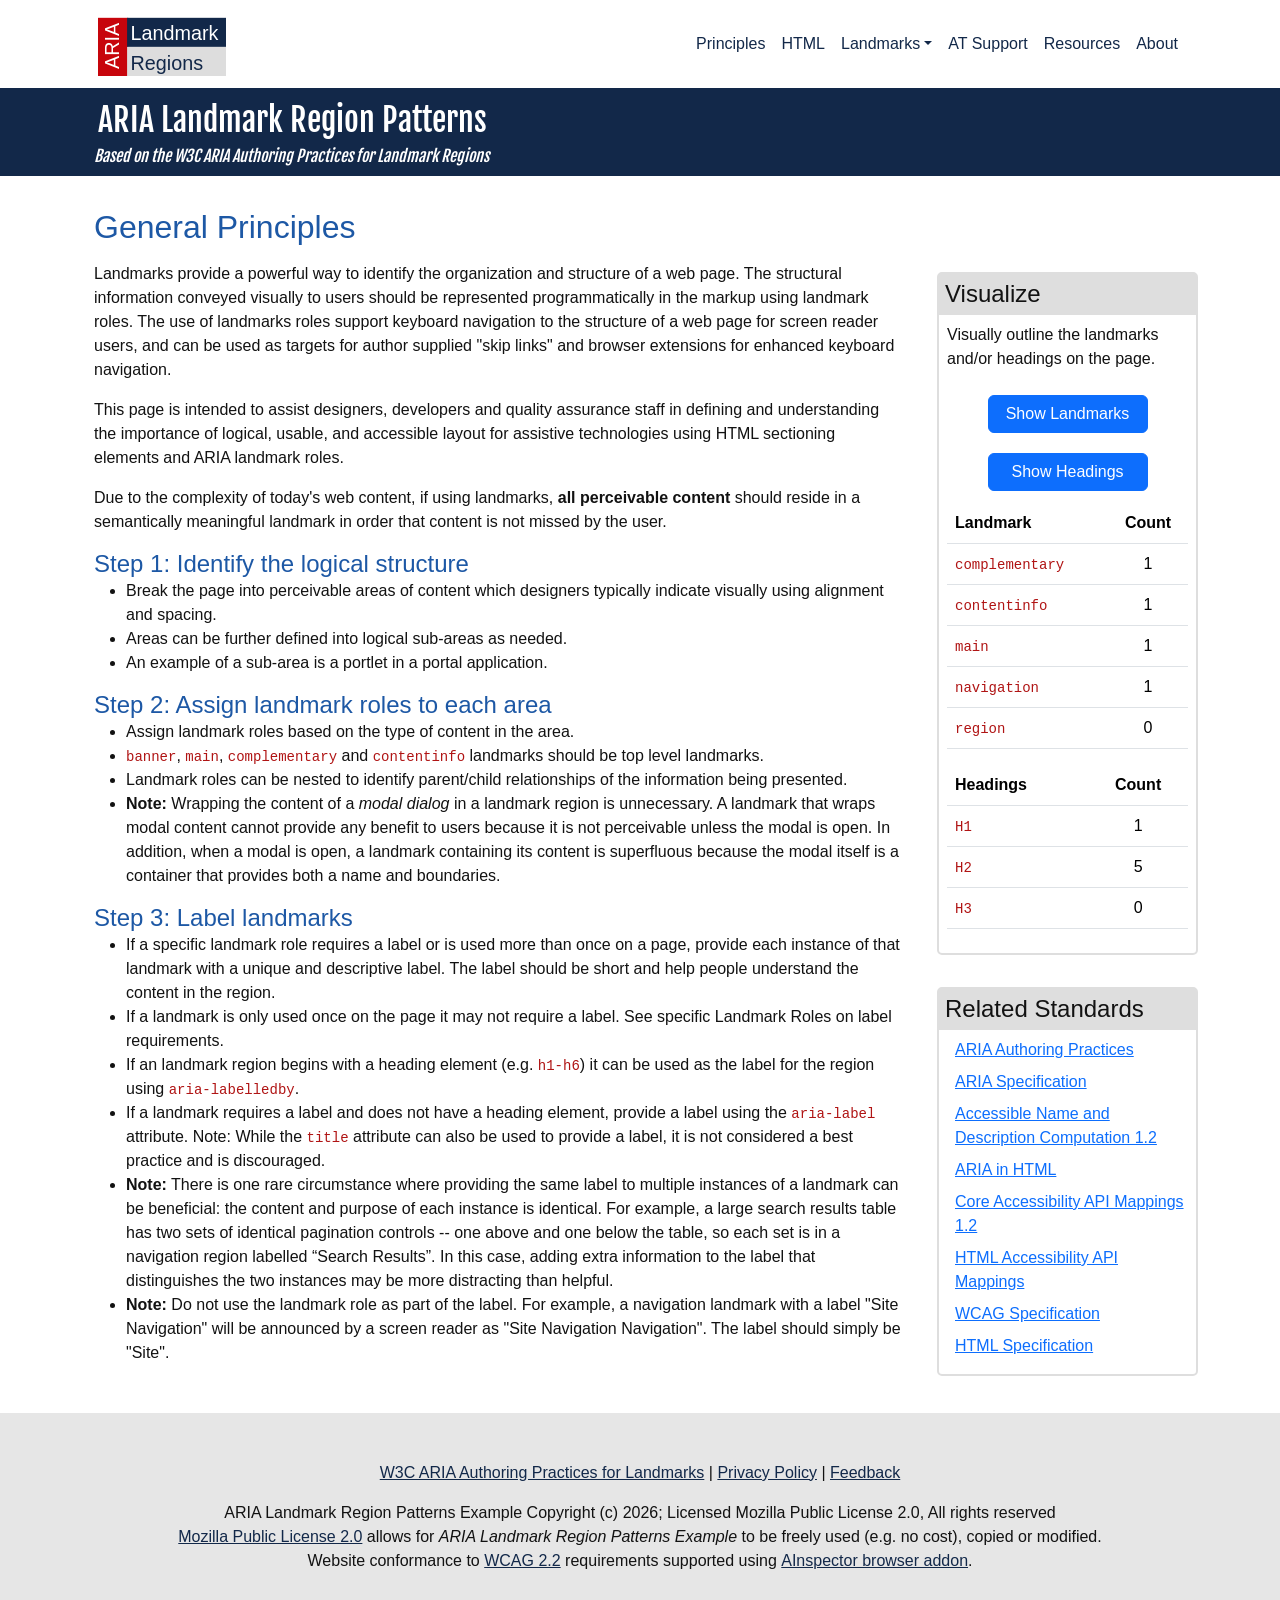
==== docs/index.html @ 54f22685 "updated visualization table formating" ====
<!DOCTYPE html>
<html lang="en-us">
  <head>
        <meta charset="utf-8" />
    <meta name="viewport" content="width=device-width, initial-scale=1, shrink-to-fit=no" />
    <meta name="description" content="" />
    <meta name="author" content="" />
    <title>General Principles | AInspector for WCAG Evaluation Browser Extension</title>
    <link rel="icon" type="image/x-icon" href="assets/favicon.ico" />

    <!-- Core theme CSS (includes Bootstrap)-->
    <link href="https://fonts.googleapis.com/css2?family=Fjalla+One&display=swap" rel="stylesheet">

    <link href="./css/bootstrap.min.css" rel="stylesheet" >

    <link href="./css/landmark-regions.css" rel="stylesheet" />

    <link href="./css/visually.css" rel="stylesheet" />





  </head>
  <body>
            <header>
          <!-- Navigation-->
          <nav class="navbar
               navbar-expand-lg"
               aria-label="Primary"
               id="mainNav">
              <div class="container px-4">
                <span class="brand">
                    <svg role="img"
                         aria-label="Icon"
                         viewBox="0 0 110 55" xmlns="http://www.w3.org/2000/svg">
                      <g class="brand">
                        <g class="aria">
                          <rect x="0" y="5" width="26" height="52"></rect>
                          <text x="-49" y="18" transform="rotate(-90)">ARIA</text>
                        </g>
                        <g class="landmark">
                          <rect x="25" y="5" width="100" height="25"></rect>
                          <text x="28" y="24">Landmark</text>
                        </g>
                        <g class="regions">
                          <rect x="25" y="30" width="100" height="27"></rect>
                          <text x="28" y="50">Regions</text>
                        </g>
                      </g>
                    </svg>
                </span>
                  </span>

                  <button class="navbar-toggler"
                          type="button"
                          data-bs-toggle="collapse"
                          data-bs-target="#mainNavbar"
                          aria-controls="mainNavbar"
                          aria-expanded="false"
                          aria-label="Toggle navigation">
                          <span class="navbar-toggler-icon"></span>
                  </button>
                  <div class="collapse navbar-collapse" id="mainNavbar">
                    <ul class="navbar-nav ms-auto">

                    

        <li class="nav-item">
          <a class="nav-link" href="index.html">Principles</a>
        </li>
      
        <li class="nav-item">
          <a class="nav-link" href="content-html.html">HTML</a>
        </li>
      
        <li class="nav-item dropdown">
          <a class="nav-link dropdown-toggle"
             data-bs-toggle="dropdown"
            href="#"
            role="button"
            aria-expanded="false">Landmarks</a>
          <ul class="dropdown-menu"><li><a class="dropdown-item" href="landmark-banner.html">Banner</a></li><li><a class="dropdown-item" href="landmark-complementary.html">Complementary</a></li><li><a class="dropdown-item" href="landmark-contentinfo.html">Contentinfo</a></li><li><a class="dropdown-item" href="landmark-form.html">Form</a></li><li><a class="dropdown-item" href="landmark-main.html">Main</a></li><li><a class="dropdown-item" href="landmark-navigation.html">Navigation</a></li><li><a class="dropdown-item" href="landmark-region.html">Region</a></li><li><a class="dropdown-item" href="landmark-search.html">Search</a></li>
          </ul>
        </li>
      
        <li class="nav-item">
          <a class="nav-link" href="at-support.html">AT Support</a>
        </li>
      
        <li class="nav-item">
          <a class="nav-link" href="resources.html">Resources</a>
        </li>
      
        <li class="nav-item">
          <a class="nav-link" href="about.html">About</a>
        </li>
      


                    </ul>
                  </div>
              </div>
          </nav>
          <div class="tagline">
            <div id="main-section" class="container">
              <div class="row gx-4 justify-content-left">
                <div class="col-lg-12">
                  <div class="container" style="position: relative; left: -8px">
                    ARIA Landmark Region Patterns
                  </div>
                  <div class="reference">Based on the W3C ARIA Authoring Practices for Landmark Regions</div>
                </div>
              </div>
            </div>
          </div>
       </header>




    <!-- Main section-->
    <div id="main-section" class="container">

    

      <div class="row gx-4 justify-content-left">
        <div class="col-lg-9">
          <main class="container">

            


                <h1>General Principles</h1>

                            <p>Landmarks provide a powerful way to identify the organization and structure of a web page.
              The structural information conveyed visually to users should be represented programmatically in the markup using landmark roles.
              The use of landmarks roles support keyboard navigation to the structure of a web page for screen reader users, and can be used as targets for author supplied "skip links" and browser extensions for enhanced keyboard navigation.
            </p>
            <p>This page is intended to assist designers, developers and quality assurance staff in defining and understanding the importance of logical, usable, and accessible layout for assistive technologies
              using HTML sectioning elements and ARIA landmark roles.
            </p>
            <p>Due to the complexity of today's web content, if using landmarks, <strong>all perceivable content</strong> should reside in a semantically meaningful landmark in order that content is not missed by the user.</p>

            <h2 id="aria_lh_step1">Step 1: Identify the logical structure</h2>

            <ul>
              <li>Break the page into perceivable areas of content which designers typically indicate visually using alignment and spacing.</li>

              <li>Areas can be further defined into logical sub-areas as needed.</li>

              <li>An example of a sub-area is a portlet in a portal application.</li>
            </ul>

            <h2 id="aria_lh_step2">Step 2: Assign landmark roles to each area</h2>

            <ul>
              <li>Assign landmark roles based on the type of content in the area.</li>
              <li><code>banner</code>, <code>main</code>, <code>complementary</code> and <code>contentinfo</code> landmarks should be top level landmarks.</li>
              <li>Landmark roles can be nested to identify parent/child relationships of the information being presented.</li>
              <li>
                <span class="note">Note:</span> Wrapping  the content  of a <em>modal dialog</em> in a landmark region is unnecessary.
                A landmark that wraps modal content cannot provide any benefit to users because it is not perceivable unless the modal is open.
                In addition, when a modal is open, a landmark containing its content is superfluous because the modal itself is a container that provides both a name and boundaries.
              </li>
            </ul>

            <h2 id="aria_lh_step3">Step 3: Label landmarks</strong></h2>

            <ul>
              <li>
                If a specific landmark role requires a label or is used more than once on a page, provide each instance of that landmark with a unique and descriptive label.  The label should be short and help people understand the content in the region.
              </li>

              <li>
                If a landmark is only used once on the page it may not require a label.
                See specific Landmark Roles on label requirements.
              </li>

              <li>
               If an landmark region begins with a heading element (e.g. <code>h1-h6</code>) it can be used as the label for the region using <code>aria-labelledby</code>.
               </li>

              <li>
                If a landmark requires a label and does not have a heading element, provide a label using the <code>aria-label</code> attribute.  Note: While the <code>title</code> attribute can also be used to provide a label, it is not considered a best practice and is discouraged.
              </li>

              <li>
                <span class="note">Note:</span> There is one rare circumstance where providing the same label to multiple instances of a landmark can be beneficial: the content and purpose of each instance is identical.
                For example, a large search results table has two sets of identical pagination controls -- one above and one below the table, so each set is in a navigation region labelled <q>Search Results</q>.
                In this case, adding extra information to the label that distinguishes the two instances may be more distracting than helpful.
              </li>

              <li>
                <span class="note">Note:</span> Do not use the landmark role as part of the label.
                For example, a navigation landmark with a label &quot;Site Navigation&quot; will be announced by a screen reader as &quot;Site Navigation Navigation&quot;.
                The label should simply be &quot;Site&quot;.
              </li>
            </ul>


            
          </main>
        </div>
        <div class="col-lg-3">
                      <aside class="container first" aria-labelledby="visualize">
            <h2 id="visualize">Visualize</h2>

            <div class="content">
               <p id="inst" class="inst">Visually outline the landmarks and/or headings on the page.</p>

               <div class="button ">
                <button class="btn btn-primary" type="button" onclick="showLandmarks(event)" aria-describedby="inst">Show Landmarks</button>
              </div>

               <div class="button">
                <button class="btn btn-primary" type="button" onclick="showHeadings(event)"  aria-describedby="inst">Show Headings</button>
              </div>


              <table class="table striped" class="counts" aria-label="Count of landmarks on the page">
                <thead>
                  <tr>
                    <th>Landmark</th>
                    <th class="text-center">Count</th>
                  </tr>
                </thead>
                <tbody>
                  <tr>
                    <td><code>complementary</code></li>
                    <td class="text-center">1</td>
                  </tr>
                  <tr>
                    <td><code>contentinfo</code></li>
                    <td class="text-center">1</td>
                  </tr>
                  <tr>
                    <td><code>main</code></li>
                    <td class="text-center">1</td>
                  </tr>
                  <tr>
                    <td><code>navigation</code></li>
                    <td class="text-center"><span id="nav-count">#</span></td>
                  </tr>
                  <tr>
                    <td><code>region</code></li>
                    <td class="text-center"><span id="region-count">#</span></td>
                  </tr>
                </tbody>
             </table>

             <table class="table striped" class="counts" aria-label="Count of headings on the page">
                <thead>
                  <tr>
                    <th>Headings</th>
                    <th class="text-center">Count</th>
                  </tr>
                </thead>
                <tbody>
                  <tr>
                    <td><code>H1</code></td>
                    <td class="text-center"><span id="h1-count"></span></td>
                  <tr>
                    <td><code>H2</code></td>
                    <td class="text-center"><span id="h2-count"></span></td>
                  </tr>
                  <tr>
                    <td><code>H3</code></td>
                    <td class="text-center"><span id="h3-count"></span></td>
                  </tr>
                </tbody>
              </table>
            </div>
          </aside>

<script>
window.addEventListener('load', () => {

  function countElement(elem) {
    const elems = document.querySelectorAll(`${elem}`);
    return elems.length;
  }

  document.querySelector('#nav-count').textContent = countElement('nav');
  document.querySelector('#region-count').textContent = countElement('section[aria-label], section[aria-labelledby');

  document.querySelector('#h1-count').textContent = countElement('h1');
  document.querySelector('#h2-count').textContent = countElement('h2');
  document.querySelector('#h3-count').textContent = countElement('h3');


});
</script>

                      <aside class="container" aria-labelledby="standards">
            <h2 id="standards">Related Standards</h2>

            <ul class="resources">
              <li><a href="https://w3.org/WAI/ARIA/apg/">ARIA Authoring Practices</a></li>
              <li><a href="https://www.w3.org/TR/wai-aria/">ARIA Specification</a></li>

              <li><a href="https://www.w3.org/TR/accname-1.2/">Accessible Name and Description Computation 1.2</a></li>
              <li><a href="https://www.w3.org/TR/html-aria/">ARIA in HTML</a></li>
              <li><a href="http://www.w3.org/TR/core-aam-1.2/">Core Accessibility API Mappings 1.2</a></li>
              <li><a href="https://w3c.github.io/html-aam/">HTML Accessibility API Mappings</a></li>
              <li><a href="http://www.w3.org/TR/WCAG/">WCAG Specification</a></li>
              <li><a href="https://html.spec.whatwg.org/">HTML Specification</a></li>
            </ul>

          </aside>

        </div>
      </div>
    </div>
            <!-- Footer-->
        <footer class="py-5">
            <div class="feedback container px-4 text-center">
            <a href="https://www.w3.org/WAI/ARIA/apg/practices/landmark-regions/">W3C ARIA Authoring Practices for Landmarks</a> |
            <a href="about.html#privacy">Privacy Policy</a> |
            <a href="about.html#feedback">Feedback</a>
            </div>

            <div class="container px-4 text-center">ARIA Landmark Region Patterns Example Copyright (c) 2026; Licensed Mozilla Public License 2.0, All rights reserved</div>

            <div class="container px-4 text-center"><a href="https://www.mozilla.org/en-US/MPL/2.0/">Mozilla Public License 2.0</a> allows for <em>ARIA Landmark Region Patterns Example</em> to be freely used (e.g. no cost), copied or modified.</div>

            <div class="container px-4 text-center">Website conformance to <a href="https://www.w3.org/TR/WCAG22/">WCAG 2.2</a> requirements supported using <a href="https://opena11y.github.io/ainspector">AInspector browser addon</a>.</div>

        </footer>



            <!-- Bootstrap core JS-->
        <script src="https://cdn.jsdelivr.net/npm/bootstrap@5.3.2/dist/js/bootstrap.bundle.min.js" integrity="sha384-C6RzsynM9kWDrMNeT87bh95OGNyZPhcTNXj1NW7RuBCsyN/o0jlpcV8Qyq46cDfL" crossorigin="anonymous"></script>

        <!-- Tabs-->
        <script src="./js/tabs.js"></script>

        <!-- Visually-->
        <script src="./js/visua11y.js"></script>
        <script src="./js/show.js"></script>

        <!-- SkipTo.js -->
        <script data-skipto="colorTheme:skipto;positionLeft: 30%" src="https://skipto-landmarks-headings.github.io/page-script-5/dist/skipto.min.js"></script>



  </body>
</html>
---- docs/css/landmark-regions.css ----
/* Define standard variables and values for website */

:root {
  color-scheme: light dark;

  --iconBlue: hsl(216, 60%, 18%);
  --iconBlueDark: hsl(216, 60%, 82%);

  --iconBackground: hsl(0, 0%, 93%);
  --iconBackgroundDark: hsl(0, 0%, 7%);

  --iconWhite: hsl(0, 0%, 100%);
  --iconWhiteDark: hsl(0, 0%, 0%);

  --linkColor: hsl(216, 60%, 18%);
  --linkColorDark: hsl(216, 60%, 82%);

  --linkColorFocus: hsl(216, 100%, 60%);
  --linkColorFocusDark: hsl(216, 100%, 40%);

  --linkCurrentColor: #000;
  --linkCurrentColorDark: #eee;

  --linkIcon: hsl(195, 100%, 42%);
  --linkIconDark: hsl(195, 100%, 58%);

  --backgroundColor: hsl(0, 0%, 100%);
  --backgroundColorDark: hsl(0, 0%, 0%);

  --textColor:  hsl(0, 0%, 7%);
  --textColorDark:  hsl(0, 0%, 93%);

  --headingColor: hsl(214, 70%, 38%);
  --headingColorDark:  hsl(214, 70%, 62%);

  --imageBorder:  hsl(0, 0%, 87%);
  --imageBorderDark:  hsl(0, 0%, 13%);

  --font-family: arial, verdana, tahoma, "trebuchet MS", sans-serif;

  --asideBorder:  hsl(0, 0%, 87%);
  --asideBorderDark:  hsl(0, 0%, 13%);

  --asideBackgroundH2:  hsl(0, 0%, 87%);
  --asideBackgroundH2Dark:  hsl(0, 0%, 13%);

  --footerColor:  hsl(0, 0%, 7%);
  --footerColorDark:  hsl(0, 0%, 93%);

  --footerBackground:  hsl(0, 0%, 90%);
  --footerBackgroundDark: hsl(0, 0%, 10%);

  --faqBackground:  hsl(195, 100%, 92%);
  --faqBackgroundDark: hsl(195, 100%, 15%);

}


body {
  margin: 0;
  padding: 0;
  color: light-dark(var(--textColor), var(--textColorDark)) !important;
  background-color: light-dark(var(--backgroundColor), var(--backgroundColorDark)) !important;
  font-family: var(--font-family);
}

header,
header nav {
  background-color: light-dark(var(--backgroundColor), var(--backgroundColorDark)) !important;
}

.icon {
  display: inline-block;
}

header .brand svg {
  width: auto;
  height: 64px;
}

svg .brand text {
  font-size: 17px;
}

svg .brand .aria rect {
  fill: light-dark(hsl(358, 95%, 40%), hsl(358, 95%, 60%));
}

svg .brand .aria text {
  fill: light-dark(#ffffff, #000000);
}

svg .brand .landmark rect {
  fill: light-dark(hsl(216, 60%, 18%), hsl(216, 60%, 82%));
}

svg .brand .landmark text {
  fill: light-dark(#ffffff, #000000);
}

svg .brand .regions rect {
  fill: light-dark(#dddddd, #333333);
}

svg .brand .regions text {
  fill: light-dark(hsl(216, 60%, 18%), hsl(216, 60%, 82%));
}




main a,
main a:visited,
footer a,
footer a:visited {
  color: light-dark(var(--linkColor), var(--linkColorDark));
}

.brand {
  display: block;
  font-style: normal;
  margin: 0.25em;
}

.brand .icon {
  padding: 0;
  margin: 0;
  display: inline-block;
}

.brand .icon img {
  padding: 0;
  margin: 0;
  height: 64px;
  border: 1px solid light-dark(var(--iconBlue), var(--iconBlueDark));
}

.brand .version {
  position: relative;
  top: 5px;
  display: inline-block;
  padding: 0;
  margin: 0;
  color: light-dark(var(--iconBlue), var(--iconBlueDark));
}

.tagline {
  padding: 0.25em;
  padding-left: 1em;
  font-family: "Fjalla One", sans-serif;
  font-weight: 400;
  font-size: 2em;
  color: light-dark(var(--iconWhite), var(--iconWhiteDark));
  background: light-dark(var(--iconBlue), var(--iconBlueDark));
}

.tagline .reference {
  font-size: 12pt;
  font-weight: normal;
  font-style: italic;
}

blockquote {
  margin: 1em 15%;
  text-align: center;
}

nav ol.breadcrumb {
  padding-left: 0;
}

nav.second-level {
  padding: 0;
  margin: 0;
}

nav.second-level + h1 {
  margin-top: 0;
}


nav.second-level a {
  display: inline-block;
  padding: 0.125em;
  padding-left: 0.5em;
  padding-right: 0.5em;
  margin: 0.5em;
  margin-left: 0;
  margin-right: 0;
  font-size: 110%;
}

nav.second-level a:first-child {
  padding-left: 0.125em;
}

nav.second-level a[aria-current] {
  text-decoration: none;
}

a[href] {
  display: inline-block;
}

a[href]:hover,
a[href]:focus {
  text-decoration: underline !important;
}

a[href]:not([role]):focus {
  outline: 3px solid light-dark(var(--linkColorFocus), var(--linkColorFocusDark)) !important;
}

.breadcrumb a[href],
main  a[href],
footer  a[href] {
  outline-offset: 3px;
}

main .second-level a[href] {
  outline-offset: -3px;
}

.dropdown-menu hr.dropdown-divider {
  border-color: light-dark(var(--linkColor), var(--linkColorDark));
}

.bg-light a,
.breadcrumb a,
nav.second-level a,
.navbar-nav .nav-link,
.navbar-nav .nav-link.show,
.dropdown-menu .dropdown-item {
  color: light-dark(var(--linkColor), var(--linkColorDark));
}

.dropdown-menu {
  background-color: light-dark(var(--backgroundColor), var(--backgroundColorDark)) !important;
  border-color: light-dark(var(--linkColor), var(--linkColorDark)) !important;
}

.breadcrumb a[aria-current],
nav.second-level a[aria-current],
.nav-link[aria-current],
.nav-link:hover[aria-current],
.nav-link:focus-visible,
.dropdown-item:hover[aria-current],
.dropdown-item:focus-visible {
  color: light-dark(var(--linkColor), var(--linkColorDark));
}

.dropdown-item:hover,
.dropdown-item:focus-visible {
  outline: 3px solid light-dark(var(--linkColorFocus), var(--linkColorFocusDark)) !important;
  background-color: light-dark(var(--backgroundColor), var(--backgroundColorDark)) !important;
}

.nav-link:hover,
.nav-link:focus-visible,
.dropdown-item:hover,
.dropdown-item:focus-visible {
  box-shadow: 0 0 0 0.15rem light-dark(var(--linkColorFocus), var(--linkColorFocusDark));
}

.tab-pane {
  margin-top: 1em;
}

div.language-html {
  font-family: monospace courier;
  padding: 0.5em;
  color: light-dark(#24292E, #cad0d5);
  display: flex;
}

code {
  color: #b01414 !important;
}

div.language-html pre > code {
  padding: 0;
  margin: 0;
  font-size: 100%;
  word-break: normal;
  white-space: pre;
  background: transparent;
  border: 0;
  overflow-y: scroll;
}

div.language-html .highlight {
  margin-bottom: 16px;
  overflow-y: scroll;
}

div.language-html .highlight pre {
  margin-bottom: 0;
  word-break: normal;
  overflow-y: scroll;
}

div.language-html .highlight pre,
div.language-html pre {
  padding: 16px;
  overflow: auto;
  font-size: 85%;
  line-height: 1.45;
  background-color: light-dark(#f6f8fa, #0a0804);
  border-radius: 3px;
  overflow-y: scroll;
}

div.language-html pre code,
div.language-html pre tt {
  display: inline;
  max-width: auto;
  padding: 0;
  margin: 0;
  overflow: visible;
  line-height: inherit;
  word-wrap: normal;
  background-color: transparent;
  border: 0;
}

div.language-html pre .nt {
  color: light-dark(darkgreen, lightgreen);
}

div.language-html pre .kd,
div.language-html pre .nx {
  color: light-dark(#953800, #ff985a);
}

div.language-html pre .na {
  color: light-dark(#005cc5, #63acff);
}

div.language-html pre .c1 {
  color: light-dark(#005cc5, #63acff);
}

div.language-html pre .k {
  color: light-dark(#d73a49, #c22736);
}

figure.image {
  margin: 0;
  margin-top: 1em;
  margin-bottom: 3em;
  max-width: 98%;
}

figure.image img {
  border: 2px solid light-dark(var(--imageBorder), var(--imageBorderDark));
  width: 100%;
}

figure.image figcaption {
  margin: 0;
  padding: 0.25em;
  font-weight: bold;
  font-size: 110%;
  background-color: light-dark(var(--imageBorder), var(--imageBorderDark));
  width: 100%;
  text-align: center;
}

main h1 {
  padding: 0;
  margin: 0;
  margin-top: 1em;
  margin-bottom: 0.5em;
  font-size: 2rem;
}

main h2,
aside h2 {
  padding: 0;
  margin: 0;
  margin-top: 1em;
  font-size: 1.5rem;
}

main .feature h2 {
  margin-top: 0.25em;
}

main h3 {
  padding: 0;
  margin: 0;
  margin-top: 0.5em;
  font-size: 1.1rem;
}

main h4 {
  padding: 0;
  margin: 0;
  margin-top: 0.5em;
  font-size: 1rem;
}

main .feature div.type {
  margin: 0;
  padding: 0;
  margin-top: 0.5em;
}

main .feature ul.type {
  margin: 0;
  padding: 0;
}

main .feature ul.type li {
  margin: 0;
  padding: 0;
  list-style: none;
}

main .feature ul.type li .extension {
  font-weight: bold;
}

aside {
  margin:0;
  padding:0 !important;
  margin-top: 2em;
  border-width: 2px;
  border-style: solid;
  border-color:  light-dark(var(--asideBorder), var(--asideBorderDark));
  border-radius: 5px;
}

aside.first {
  margin-top: 6em;
}

aside h2 {
  margin: 0;
  padding: 0.25em;
  background-color: light-dark(var(--asideBackgroundH2), var(--asideBackgroundH2Dark));
}

aside .content {
  margin: 0;
  padding: 0.5em;
}

aside .button {
  margin: 0;
  margin-top: 0.25em;
  margin-bottom: 0.25em;
  padding: 0.5em;
  text-align: center;
}

aside .button button {
  width: 10em;
}

aside h3 {
  margin: 0;
  padding: 0;
  margin-top: 1em;
  font-size: 100%;
  font-weight: bold;
}

aside .counts {
  margin: 0;
  padding: 0.25em;
  list-style: none;
}


aside .resources  {
  margin: 0;
  padding: 0.5em;
  padding-left: 1em;
  list-style: none;
}


aside .resources li {
  margin-bottom: 0.5em;
}


div.params {
  margin: 0.5em 0;
  padding: 0.5em;
}

.feedback {
  margin-bottom: 1em;
}

.bg-light code {
  color: light-dark(darkred, lightred);
}

.bg-light span.nt {
  color: light-dark(darkgreen, lightgreen);
}

p.happy {
  font-family: fantasy, cursive;
  font-size: 1.5em;
  font-weight: bold;
  font-style: italic;
  letter-spacing: 0.05em;
}

main ul.shortcuts {
  margin: 0;
  padding: 0;
  list-style: none;
}

main ul.shortcuts li {
  margin: 0;
  padding: 0;
}

main li span.shortcut {
  display: inline-block;
  width: 1.5em;
  font-weight: bold;
}

main .feature {
  margin: 0;
  padding: 0;
  margin-top: 2em;
  border-top: 2px solid light-dark(var(--headingColor), var(--headingColorDark));
}

main h1,
main h2,
main h3 {
  color: light-dark(var(--headingColor), var(--headingColorDark));
}

main h2 {
  margin-top: 0;
}

main .feature ul,
main .feature ol {
  margin: 0;
  padding: 0;
  padding-left: 1em;
}

main .feature ul li,
main .feature ol li {
  margin: 0;
  padding: 0;
  padding-bottom: 0.5em;
}

main .feature ul ol li,
main .feature ol ol li {
  margin: 0;
  padding: 0;
  padding-bottom: 0.125em;
}

aside {
  border: ;
}

.hidden-small {
  position: absolute;
  overflow: hidden;
  clip: rect(0 0 0 0);
  height: 1px;
  width: 1px;
  margin: -1px;
  padding: 0;
  border: 0;
}

.hidden-offscreen {
  position: absolute;
  top: -30em;
  left: -300em;
}

.no {
  text-transform: lowercase;
  font-style: italic;
  font-weight: bold;
  font-size: 90%;
}

table.table tbody th a[href] {
  font-weight: normal;
}

table.table tbody td ul,
table.table tbody td ol {
  margin: 0;
  padding: 0;
}

table.table tbody td li {
  margin: 0;
  padding: 0;
  margin-left: 1.75em;
}

main dt {
  font-size: 120%;
  margin: 0;
  padding: 0;
  margin-top: 1em;
  line-height: 1.2em;
}

main dd {
  font-size: 110%;
  margin: 0;
  margin-bottom: 1em;
  padding: 0;
  margin-left: 0.5em;
  line-height: 1.2em;
}

main dd em {
  font-style: italics;
  font-weight: bold;
}

main details.screenshot {
  margin: 0;
  padding: 0;
  margin-left: 1em;
  margin-bottom: 2em;
  color: light-dark(var(--linkColor), var(--linkColorDark));
}

main details.screenshot summary {
  font-size: 110%;
  width: 14em;
}

main details.screenshot summary:hover,
main details.screenshot:focus-visible,
main details.screenshot summary:focus-visible {
  box-shadow: none;
  outline: light-dark(var(--linkColorFocus), var(--linkColorFocusDark)) 2px solid;
  outline-offset: 2px;
}

main details.screenshot summary:hover path.camera,
main details.screenshot:focus-visible path.camera,
main details.screenshot summary:focus-visible path.camera {
  fill: light-dark(var(--linkColorFocus), var(--linkColorFocusDark));
}

main details.screenshot:hover::marker,
main details.screenshot summary:hover::marker,
main details.screenshot:focus-visible::marker,
main details.screenshot summary:focus-visible::marker {
  color: light-dark(var(--linkColorFocus), var(--linkColorFocusDark));
}


main details.screenshot .show {
  display: inline;
}

main details.screenshot .hide {
  display: none;
}

main details.screenshot[open] .show {
  display: none;
}

main details.screenshot[open] .hide {
  display: inline;
}

main .faq details summary {
  margin: 0;
  padding: 0.25em;
  font-size: 110%;
  font-weight: bold;
}

main .faq details .content {
  margin: 0.25em;
  padding: 0.5em;
  padding-left: 1em;
  background-color: light-dark(var(--faqBackground), var(--faqBackgroundDark));
  margin-bottom: 0.5em;
  border-color: light-dark(var(--faqBackground), var(--faqBackgroundDark));
  border-style: solid;
  border-width: 1px;
  border-radius: 5px;
}

main .faq ul,
main .faq ol {
  margin: 0;
  padding: 0;
  list-style: none;
}

main .faq details .content li {
  margin: 0;
  padding: 0;
  margin-top: 0.125em;
  margin-bottom: 0.5em;
}

main .code {
  margin-top: 0.5em;
  padding: 0.5em;
  background-color: light-dark(#eee, #333);
  border-color: light-dark(#ddd, #444);
  border-width: 2px;
  border-style: solid;
  border-radius: 5px;
}

main .code code em {
  color: light-dark(var(--textColor), var(--textColorDark));
  opacity: 0.9;
}

main .table > :not(caption) > * > * {
  color: light-dark(var(--textColor), var(--textColorDark));
  background-color: light-dark(var(--textBackground), var(--textBackGroundDark));
}

main .table-striped > tbody > tr:nth-child(odd) > * {
  color: light-dark(var(--textColor), var(--textColorDark));
  background-color: light-dark(#eee, #333);
}

main .faq .content h2 {
  margin-top: 2em;
  font-size: 110%;
}

main .note {
  font-weight: bold;
}

main .recommendation {
  font-style: italic;
}

main section h2 {
  margin-top: 2em;
  border-bottom: 1px solid light-dark(var(--textColor), var(--textColorDark));
  margin-bottom: 0.125em;
}

main code.result {
  padding: 1px 0.125em ;
  display: inline-block;
  width: 3em;
  text-align: center;
}

main [role="tabpanel"] > p,
main [role="tabpanel"] > ul {
  margin-top: 0.5em;
}

section[aria-labelledby] p {
  padding-bottom: 0;
  margin-bottom: 0;
}

main [role="tabpanel"] > h3 + p {
  margin-top: 0;
}

main [role="tablist"] [role="tab"].nav-link.active:focus,
main [role="tablist"] [role="tab"].nav-link.active:focus-visible, {
  border: none;
}

footer  {
  margin: 0;
  margin-top: 2em;
  color: light-dark(var(--footerColor), var(--footerColorDark));
  background-color: light-dark(var(--footerBackground), var(--footerBackgroundDark));
}
---- docs/css/visually.css ----
div.oaa-element-overlay {
  position: absolute;
  overflow: hidden;
  box-sizing: border-box;
  border: 3px solid;
  pointer-events: none;
}

div.oaa-element-overlay > div {
  float: right;
  padding: 1px 1px 4px 4px;
  color: white;
  font-family: arial, helvetica, sans-serif;
  font-size: 15px;
  pointer-events: auto;
}

div.oaa-message-dialog > div {
  margin: 0;
  padding: 10px 8px 12px;
  font-size: 14px;
  line-height: 150%;
}

div.oaa-element-overlay > div:hover {
  cursor: grab;
}

div.oaa-message-dialog {
  position: absolute;
  overflow: auto;
  z-index: 2147483647;
  padding: 4px;
  border: 2px solid #333;
  box-shadow: 2px 2px 4px #555;
  background: #fff;
  color: #333;
  font-family: arial, helvetica, sans-serif;
}

div.oaa-message-dialog > button {
  float: right;
}

div.oaa-message-dialog > button::after {
  content: "Close";
}

div.oaa-message-dialog > h2 {
  margin: 0;
  padding: 8px 8px 0;
  color: inherit;
  font-family: inherit;
  font-size: 22px;
}

div.oaa-message-dialog > div ul {
  margin: 0 1em;
  padding-top: 0.5em;
  padding-left: 1em;
}

div.oaa-message-dialog > div ul li {
  margin-top: 0;
}
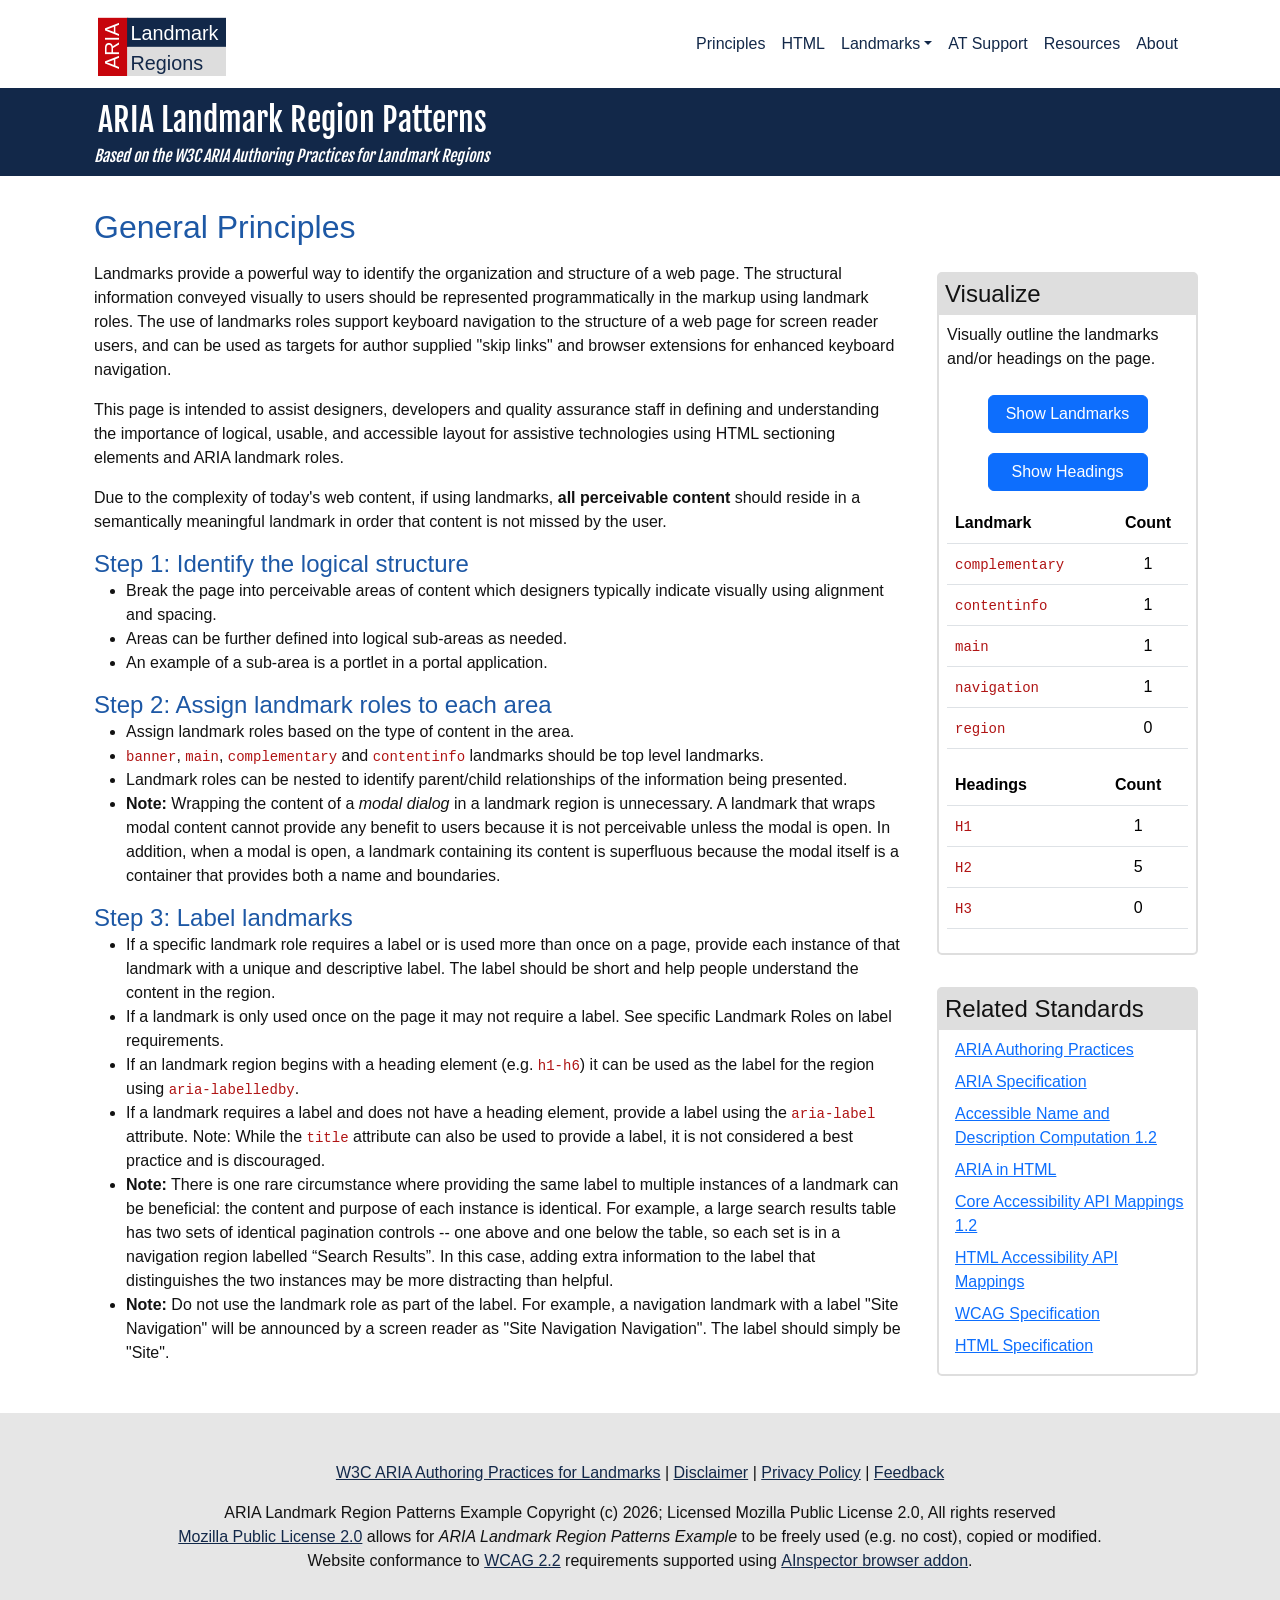
==== commit fde0df5a: "updated about" ====
--- a/docs/index.html
+++ b/docs/index.html
@@ -316,6 +316,7 @@
         <footer class="py-5">
             <div class="feedback container px-4 text-center">
             <a href="https://www.w3.org/WAI/ARIA/apg/practices/landmark-regions/">W3C ARIA Authoring Practices for Landmarks</a> |
+            <a href="about.html#disclaimer">Disclaimer</a> |
             <a href="about.html#privacy">Privacy Policy</a> |
             <a href="about.html#feedback">Feedback</a>
             </div>
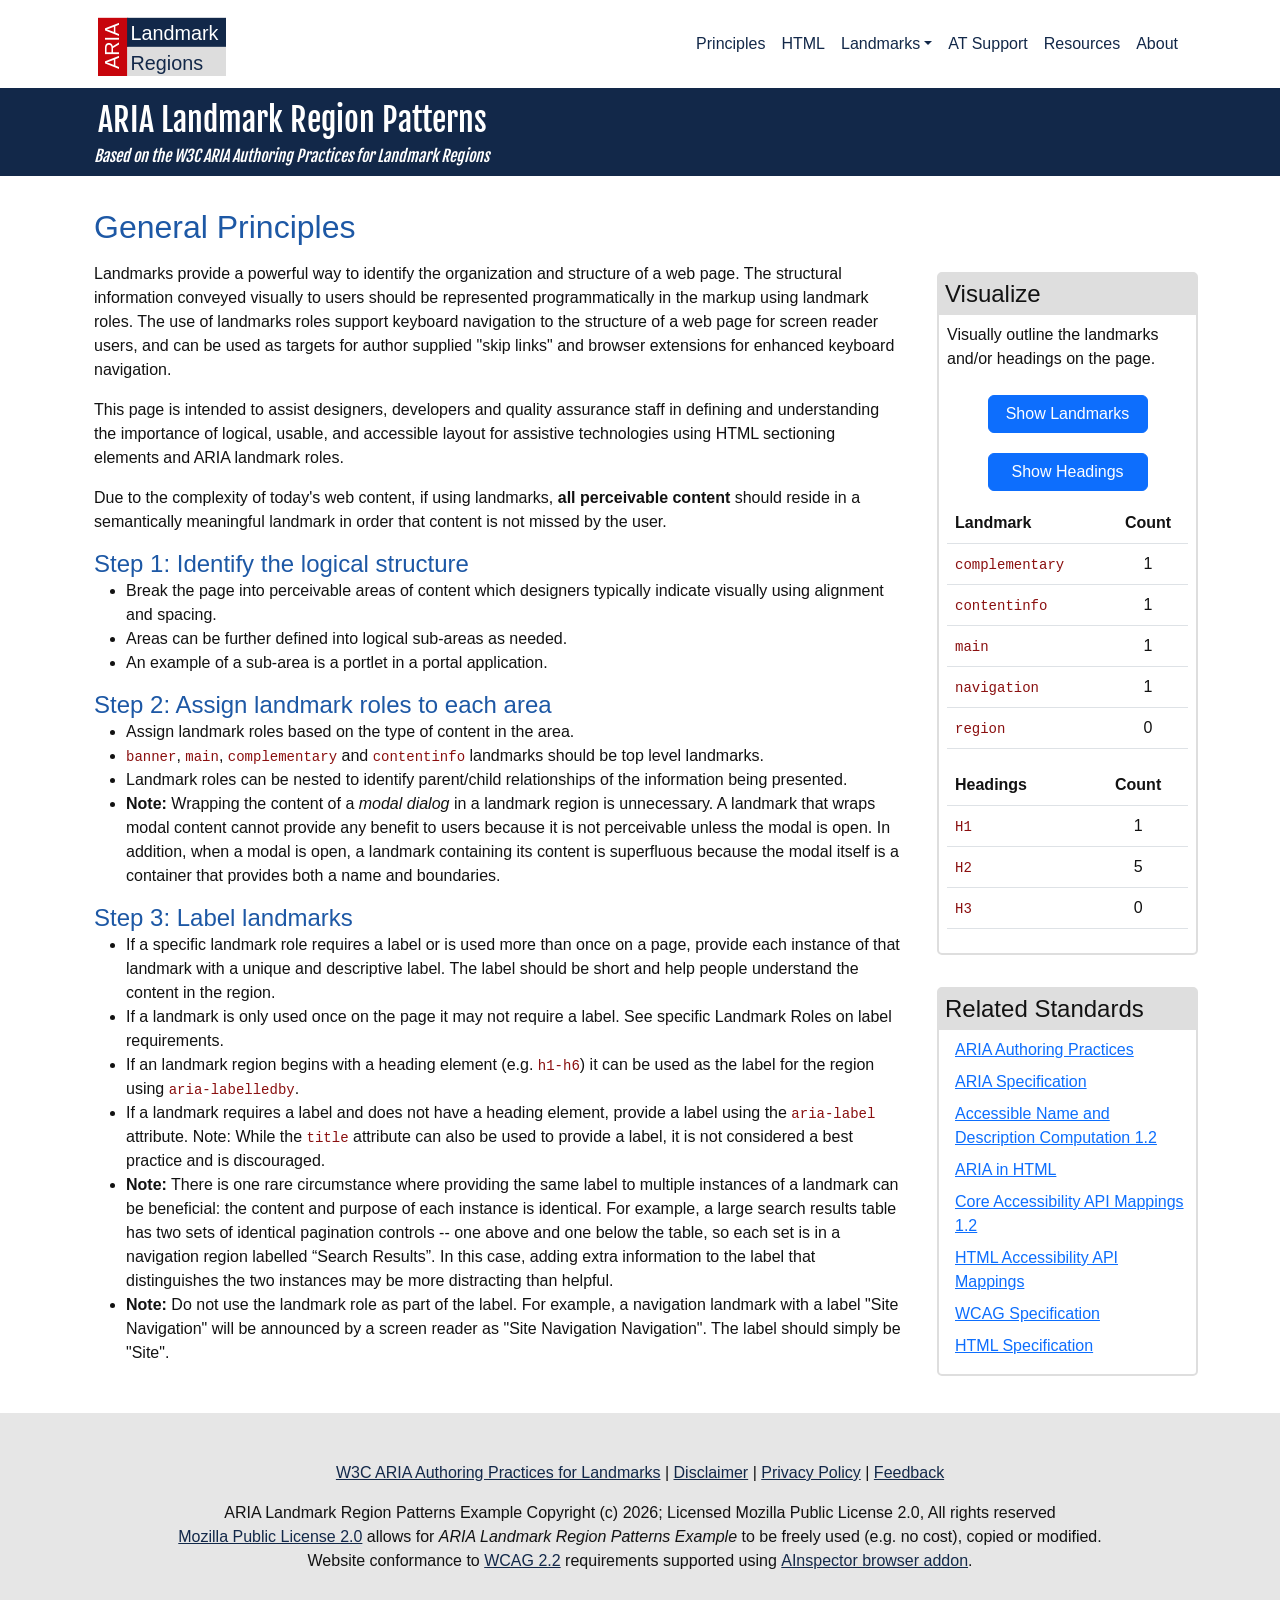
==== commit d1971efb: "updated visualize to include SkipTo.js" ====
--- a/docs/index.html
+++ b/docs/index.html
@@ -274,19 +274,22 @@
           </aside>
 
 <script>
+
 window.addEventListener('load', () => {
 
-  function countElement(elem) {
-    const elems = document.querySelectorAll(`${elem}`);
+  function countElement(selector) {
+    const elems = document.querySelectorAll(`${selector}`);
     return elems.length;
   }
 
-  document.querySelector('#nav-count').textContent = countElement('nav');
-  document.querySelector('#region-count').textContent = countElement('section[aria-label], section[aria-labelledby');
-
-  document.querySelector('#h1-count').textContent = countElement('h1');
-  document.querySelector('#h2-count').textContent = countElement('h2');
-  document.querySelector('#h3-count').textContent = countElement('h3');
+  setTimeout( () => {
+    document.querySelector('#nav-count').textContent = countElement('nav, skip-to-content');
+    document.querySelector('#region-count').textContent = countElement('section[aria-label], section[aria-labelledby');
+
+    document.querySelector('#h1-count').textContent = countElement('h1');
+    document.querySelector('#h2-count').textContent = countElement('h2');
+    document.querySelector('#h3-count').textContent = countElement('h3');
+   }, 300);
 
 
 });
--- a/docs/css/landmark-regions.css
+++ b/docs/css/landmark-regions.css
@@ -52,6 +52,9 @@
 
   --faqBackground:  hsl(195, 100%, 92%);
   --faqBackgroundDark: hsl(195, 100%, 15%);
+
+  --codeColor: hsl(0, 80%, 30%);
+  --codeColorDark: hsl(0, 80%, 70%);
 
 }
 
@@ -274,7 +277,7 @@
 }
 
 code {
-  color: #b01414 !important;
+  color: light-dark(var(--codeColor), var(--codeColorDark)) !important;
 }
 
 div.language-html pre > code {
@@ -596,6 +599,12 @@
 
 table.table tbody th a[href] {
   font-weight: normal;
+}
+
+table.table th,
+table.table td {
+  color: light-dark(var(--textColor), var(--textColorDark));
+  background-color: light-dark(var(--backgroundColor), var(--backgroundColorDark));
 }
 
 table.table tbody td ul,
@@ -786,6 +795,15 @@
   border: none;
 }
 
+main [role="tablist"].nav-tabs .nav-item:has([aria-selected="true"]),
+main [role="tablist"].nav-tabs .nav-link[aria-selected="true"] {
+  color: light-dark(var(--textColor), var(--textColorDark));
+  background-color: light-dark(var(--backgroundColor), var(--backgroundColorDark));
+  border-bottom-color: light-dark(var(--backgroundColor), var(--backgroundColorDark));
+}
+
+
+
 footer  {
   margin: 0;
   margin-top: 2em;
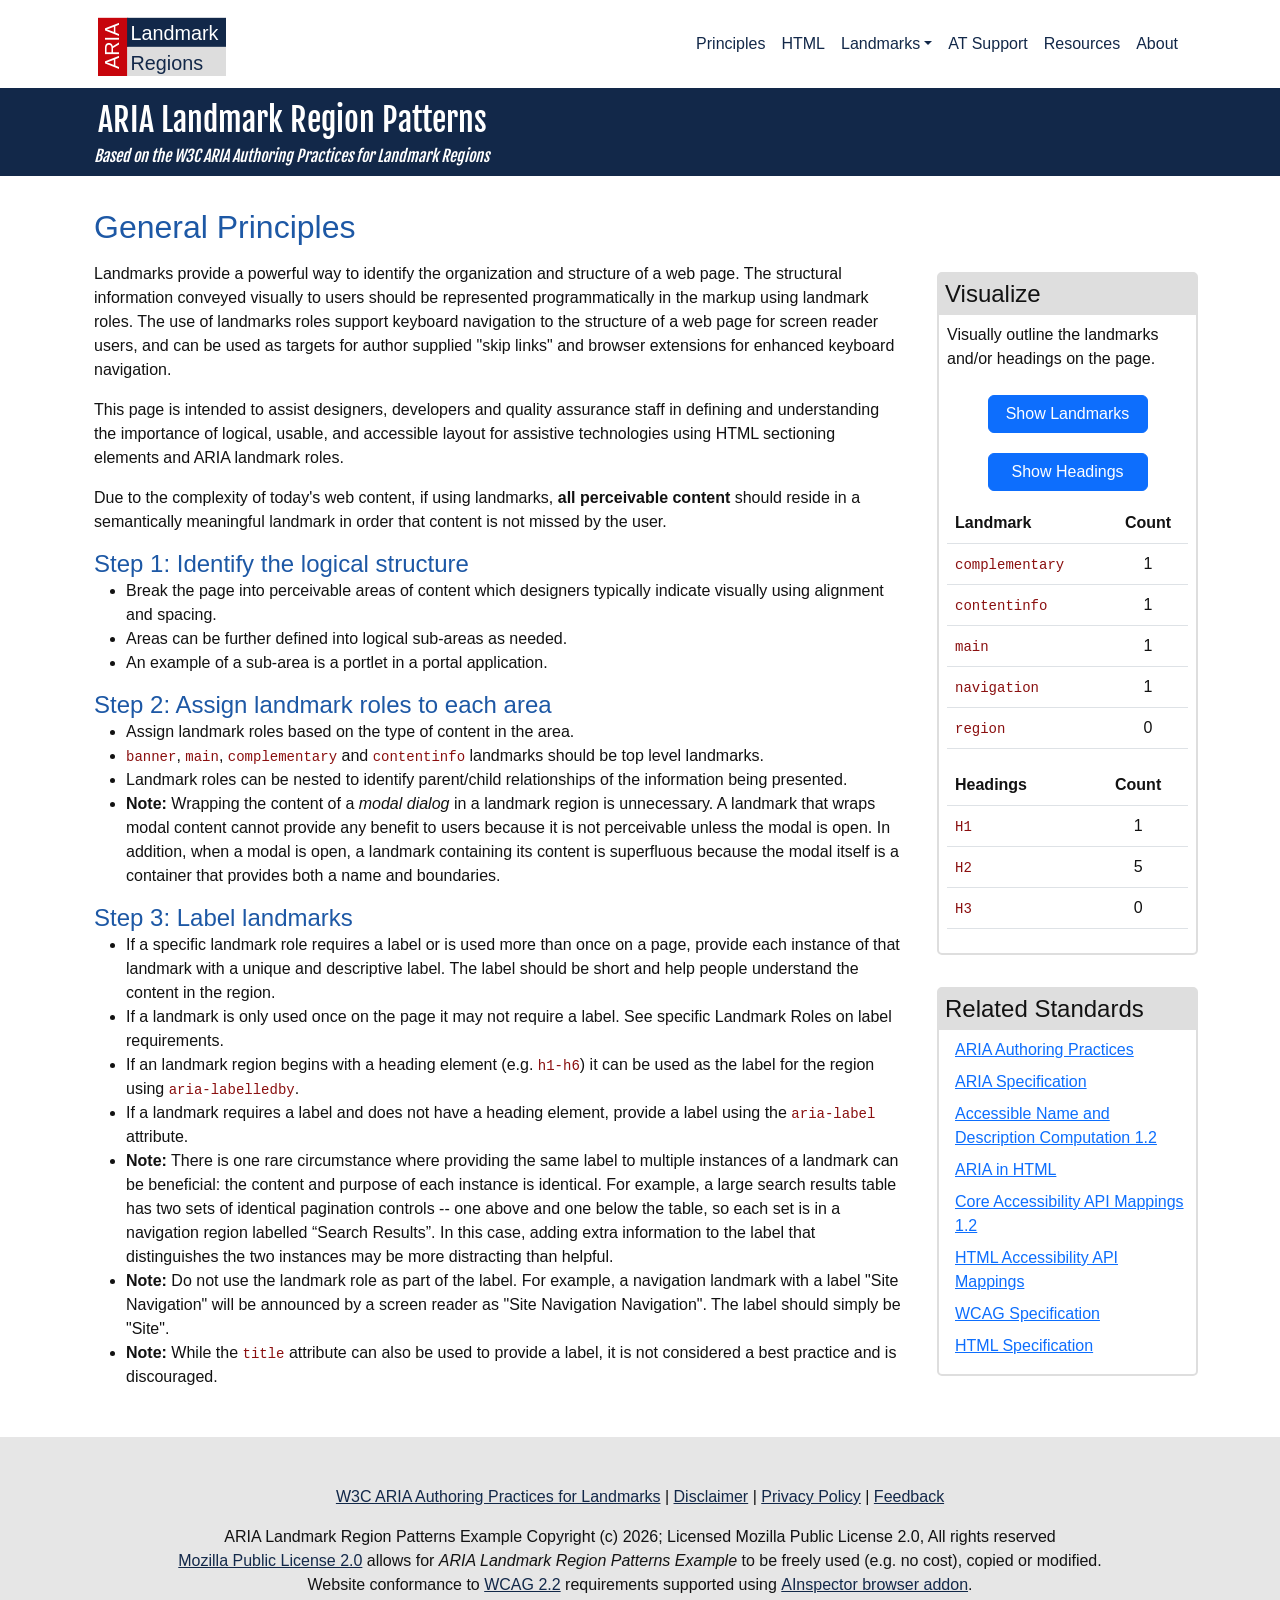
==== commit 4ff6fbfb: "updated landamrk screenshots" ====
--- a/docs/index.html
+++ b/docs/index.html
@@ -182,9 +182,8 @@
                </li>
 
               <li>
-                If a landmark requires a label and does not have a heading element, provide a label using the <code>aria-label</code> attribute.  Note: While the <code>title</code> attribute can also be used to provide a label, it is not considered a best practice and is discouraged.
-              </li>
-
+                If a landmark requires a label and does not have a heading element, provide a label using the <code>aria-label</code> attribute.
+              </li>
               <li>
                 <span class="note">Note:</span> There is one rare circumstance where providing the same label to multiple instances of a landmark can be beneficial: the content and purpose of each instance is identical.
                 For example, a large search results table has two sets of identical pagination controls -- one above and one below the table, so each set is in a navigation region labelled <q>Search Results</q>.
@@ -195,6 +194,9 @@
                 <span class="note">Note:</span> Do not use the landmark role as part of the label.
                 For example, a navigation landmark with a label &quot;Site Navigation&quot; will be announced by a screen reader as &quot;Site Navigation Navigation&quot;.
                 The label should simply be &quot;Site&quot;.
+              </li>
+              <li>
+                <span class="note">Note:</span> While the <code>title</code> attribute can also be used to provide a label, it is not considered a best practice and is discouraged.
               </li>
             </ul>
 
--- a/docs/css/landmark-regions.css
+++ b/docs/css/landmark-regions.css
@@ -803,7 +803,6 @@
 }
 
 
-
 footer  {
   margin: 0;
   margin-top: 2em;
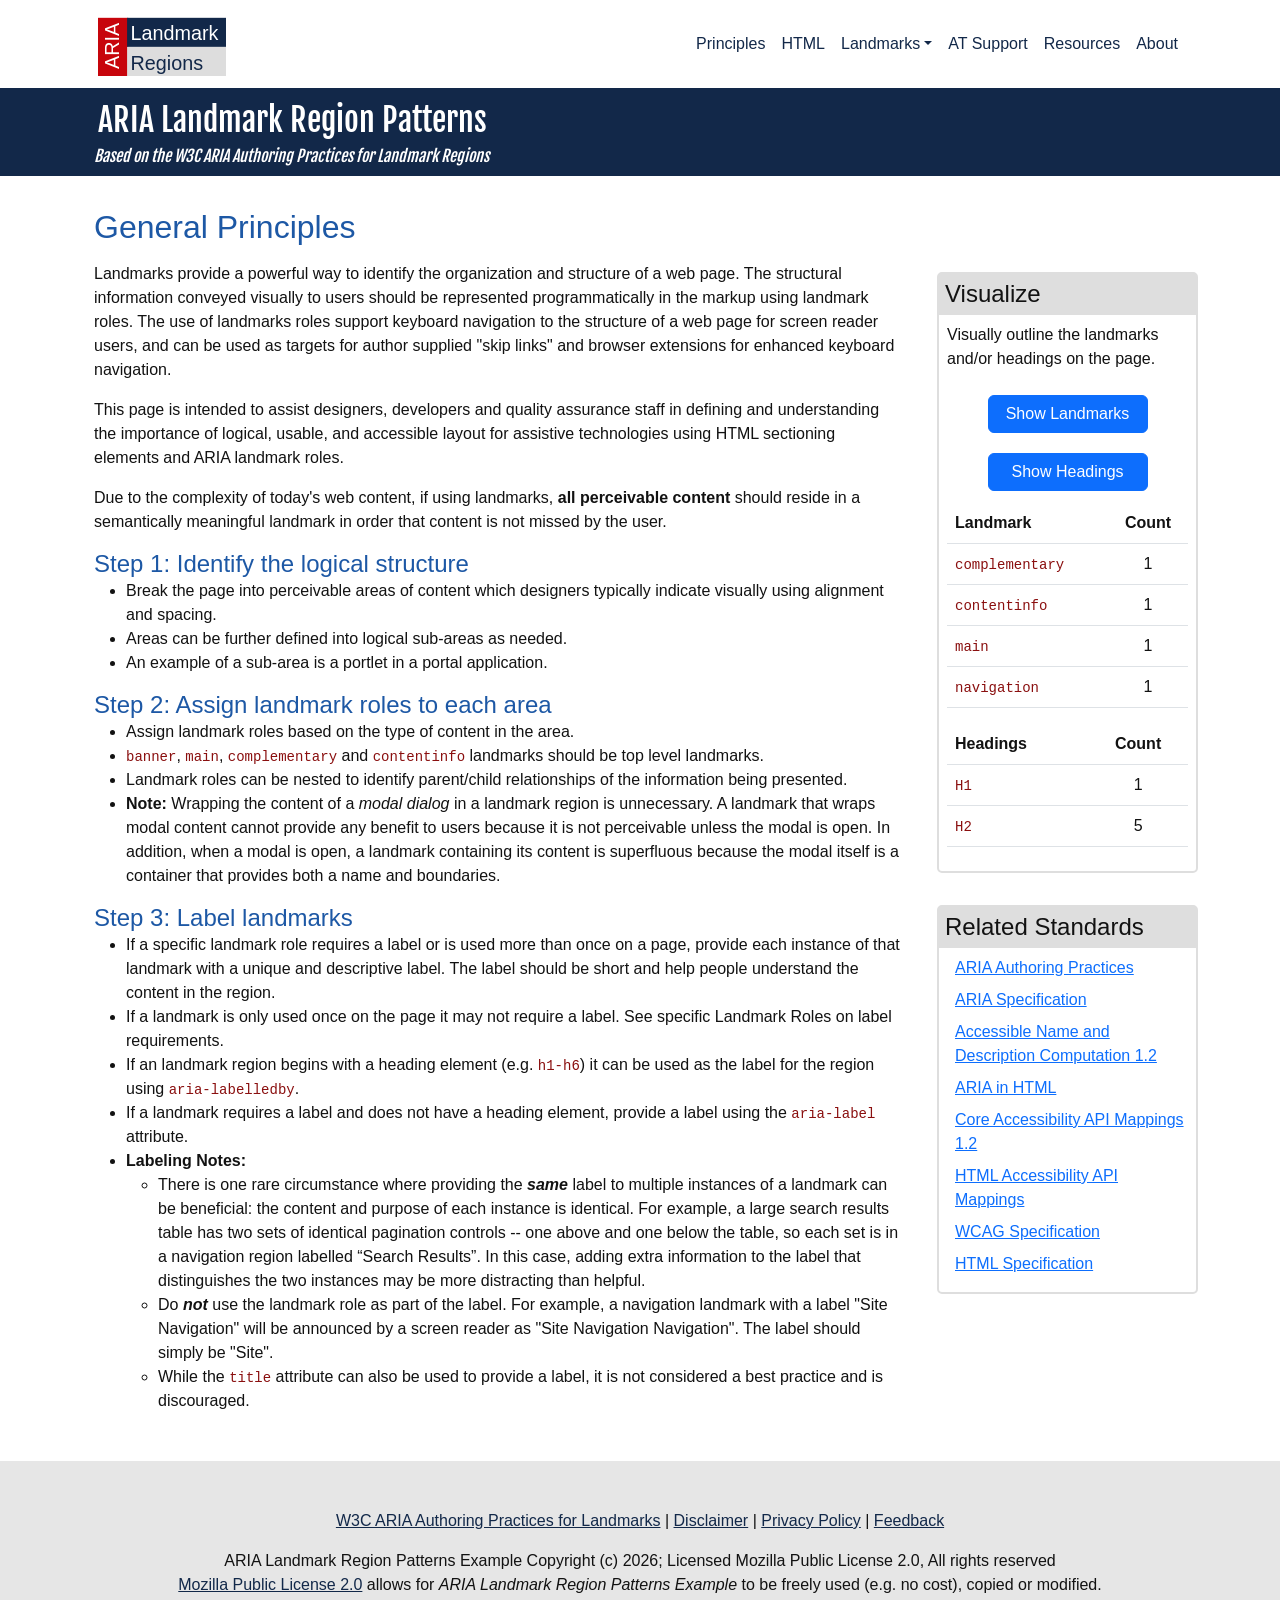
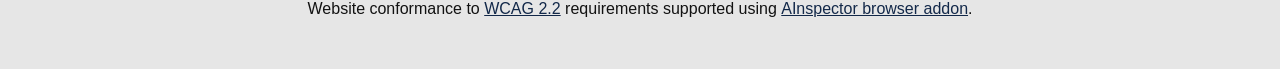
==== commit 6829ff8c: "updated structure count code" ====
--- a/docs/index.html
+++ b/docs/index.html
@@ -185,20 +185,24 @@
                 If a landmark requires a label and does not have a heading element, provide a label using the <code>aria-label</code> attribute.
               </li>
               <li>
-                <span class="note">Note:</span> There is one rare circumstance where providing the same label to multiple instances of a landmark can be beneficial: the content and purpose of each instance is identical.
-                For example, a large search results table has two sets of identical pagination controls -- one above and one below the table, so each set is in a navigation region labelled <q>Search Results</q>.
-                In this case, adding extra information to the label that distinguishes the two instances may be more distracting than helpful.
-              </li>
-
-              <li>
-                <span class="note">Note:</span> Do not use the landmark role as part of the label.
-                For example, a navigation landmark with a label &quot;Site Navigation&quot; will be announced by a screen reader as &quot;Site Navigation Navigation&quot;.
-                The label should simply be &quot;Site&quot;.
-              </li>
-              <li>
-                <span class="note">Note:</span> While the <code>title</code> attribute can also be used to provide a label, it is not considered a best practice and is discouraged.
-              </li>
-            </ul>
+                <span class="note">Labeling Notes:</span>
+                <ul>
+                  <li>
+                    There is one rare circumstance where providing the <strong><em>same</em></strong> label to multiple instances of a landmark can be beneficial: the content and purpose of each instance is identical.
+                    For example, a large search results table has two sets of identical pagination controls -- one above and one below the table, so each set is in a navigation region labelled <q>Search Results</q>.
+                    In this case, adding extra information to the label that distinguishes the two instances may be more distracting than helpful.
+                  </li>
+                  <li>
+                    Do <strong><em>not</em></strong> use the landmark role as part of the label.
+                    For example, a navigation landmark with a label &quot;Site Navigation&quot; will be announced by a screen reader as &quot;Site Navigation Navigation&quot;.
+                    The label should simply be &quot;Site&quot;.
+                  </li>
+                  <li>
+                    While the <code>title</code> attribute can also be used to provide a label, it is not considered a best practice and is discouraged.
+                  </li>
+                </ul>
+              </li>
+              </ul>
 
 
             
@@ -275,27 +279,7 @@
             </div>
           </aside>
 
-<script>
-
-window.addEventListener('load', () => {
-
-  function countElement(selector) {
-    const elems = document.querySelectorAll(`${selector}`);
-    return elems.length;
-  }
-
-  setTimeout( () => {
-    document.querySelector('#nav-count').textContent = countElement('nav, skip-to-content');
-    document.querySelector('#region-count').textContent = countElement('section[aria-label], section[aria-labelledby');
-
-    document.querySelector('#h1-count').textContent = countElement('h1');
-    document.querySelector('#h2-count').textContent = countElement('h2');
-    document.querySelector('#h3-count').textContent = countElement('h3');
-   }, 300);
-
-
-});
-</script>
+
 
                       <aside class="container" aria-labelledby="standards">
             <h2 id="standards">Related Standards</h2>
@@ -346,6 +330,9 @@
         <script src="./js/visua11y.js"></script>
         <script src="./js/show.js"></script>
 
+        <!-- Structural Element Counts -->
+        <script src="./js/structure-counts.js"></script>
+
         <!-- SkipTo.js -->
         <script data-skipto="colorTheme:skipto;positionLeft: 30%" src="https://skipto-landmarks-headings.github.io/page-script-5/dist/skipto.min.js"></script>
 
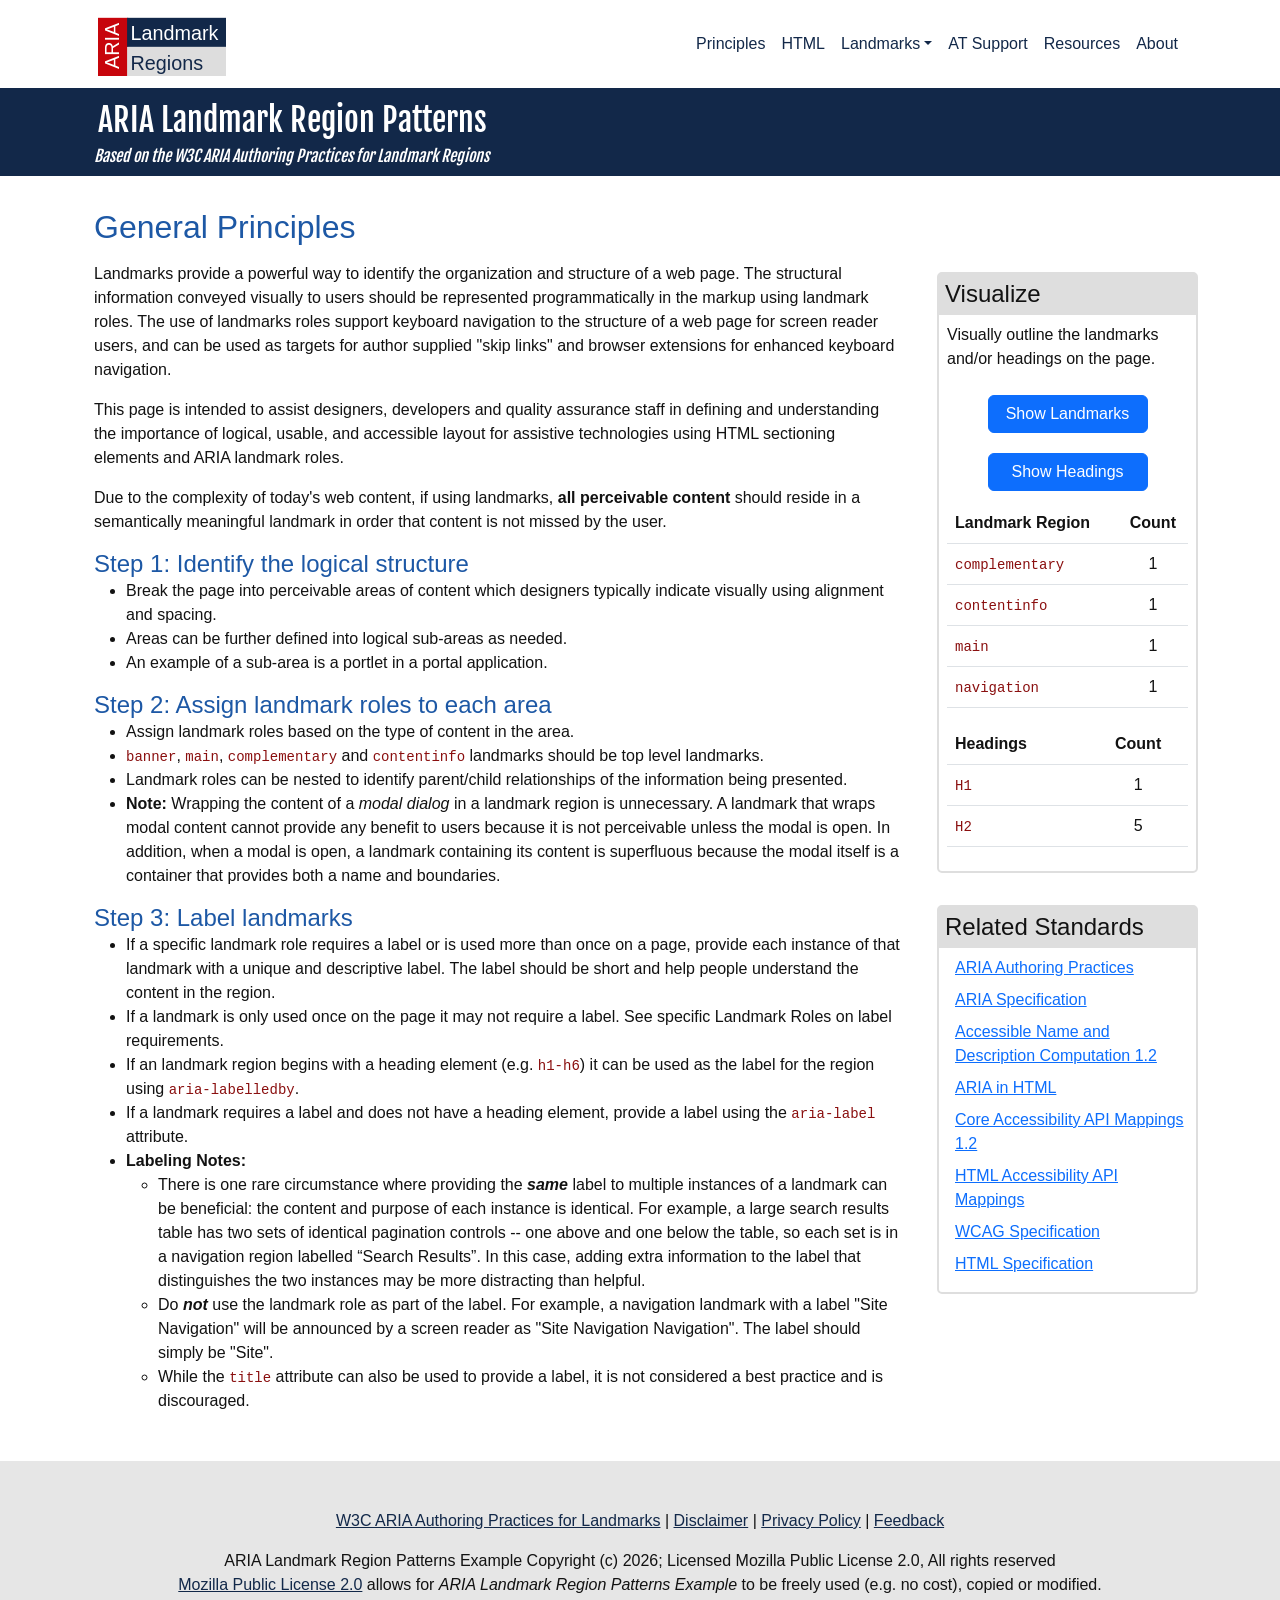
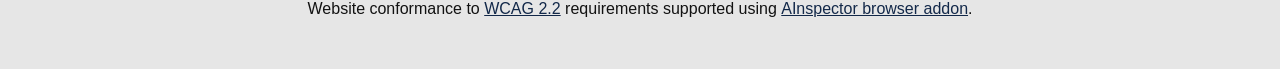
==== commit 6a41df23: "updated table header" ====
--- a/docs/index.html
+++ b/docs/index.html
@@ -227,7 +227,7 @@
               <table class="table striped" class="counts" aria-label="Count of landmarks on the page">
                 <thead>
                   <tr>
-                    <th>Landmark</th>
+                    <th>Landmark Region</th>
                     <th class="text-center">Count</th>
                   </tr>
                 </thead>
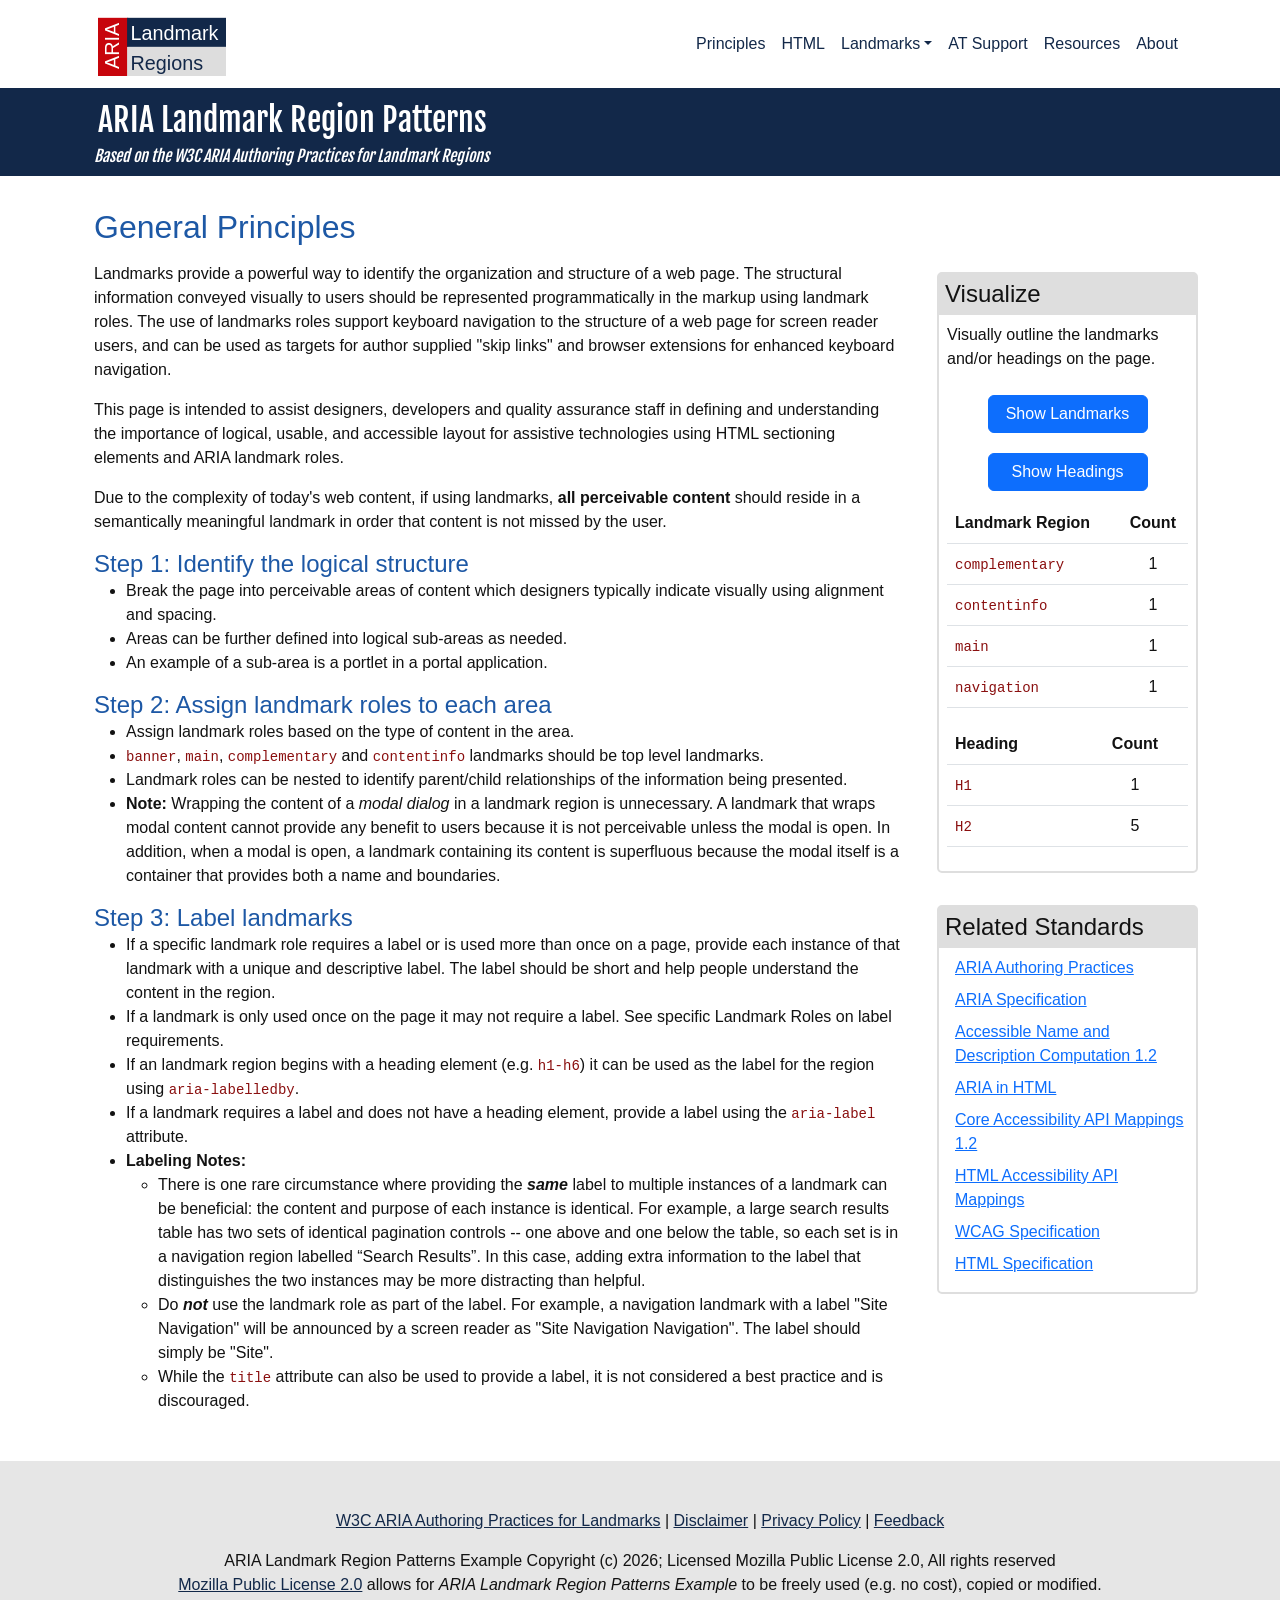
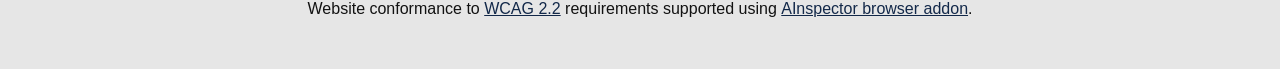
==== commit 6cd9f6cf: "updated table header" ====
--- a/docs/index.html
+++ b/docs/index.html
@@ -258,7 +258,7 @@
              <table class="table striped" class="counts" aria-label="Count of headings on the page">
                 <thead>
                   <tr>
-                    <th>Headings</th>
+                    <th>Heading</th>
                     <th class="text-center">Count</th>
                   </tr>
                 </thead>
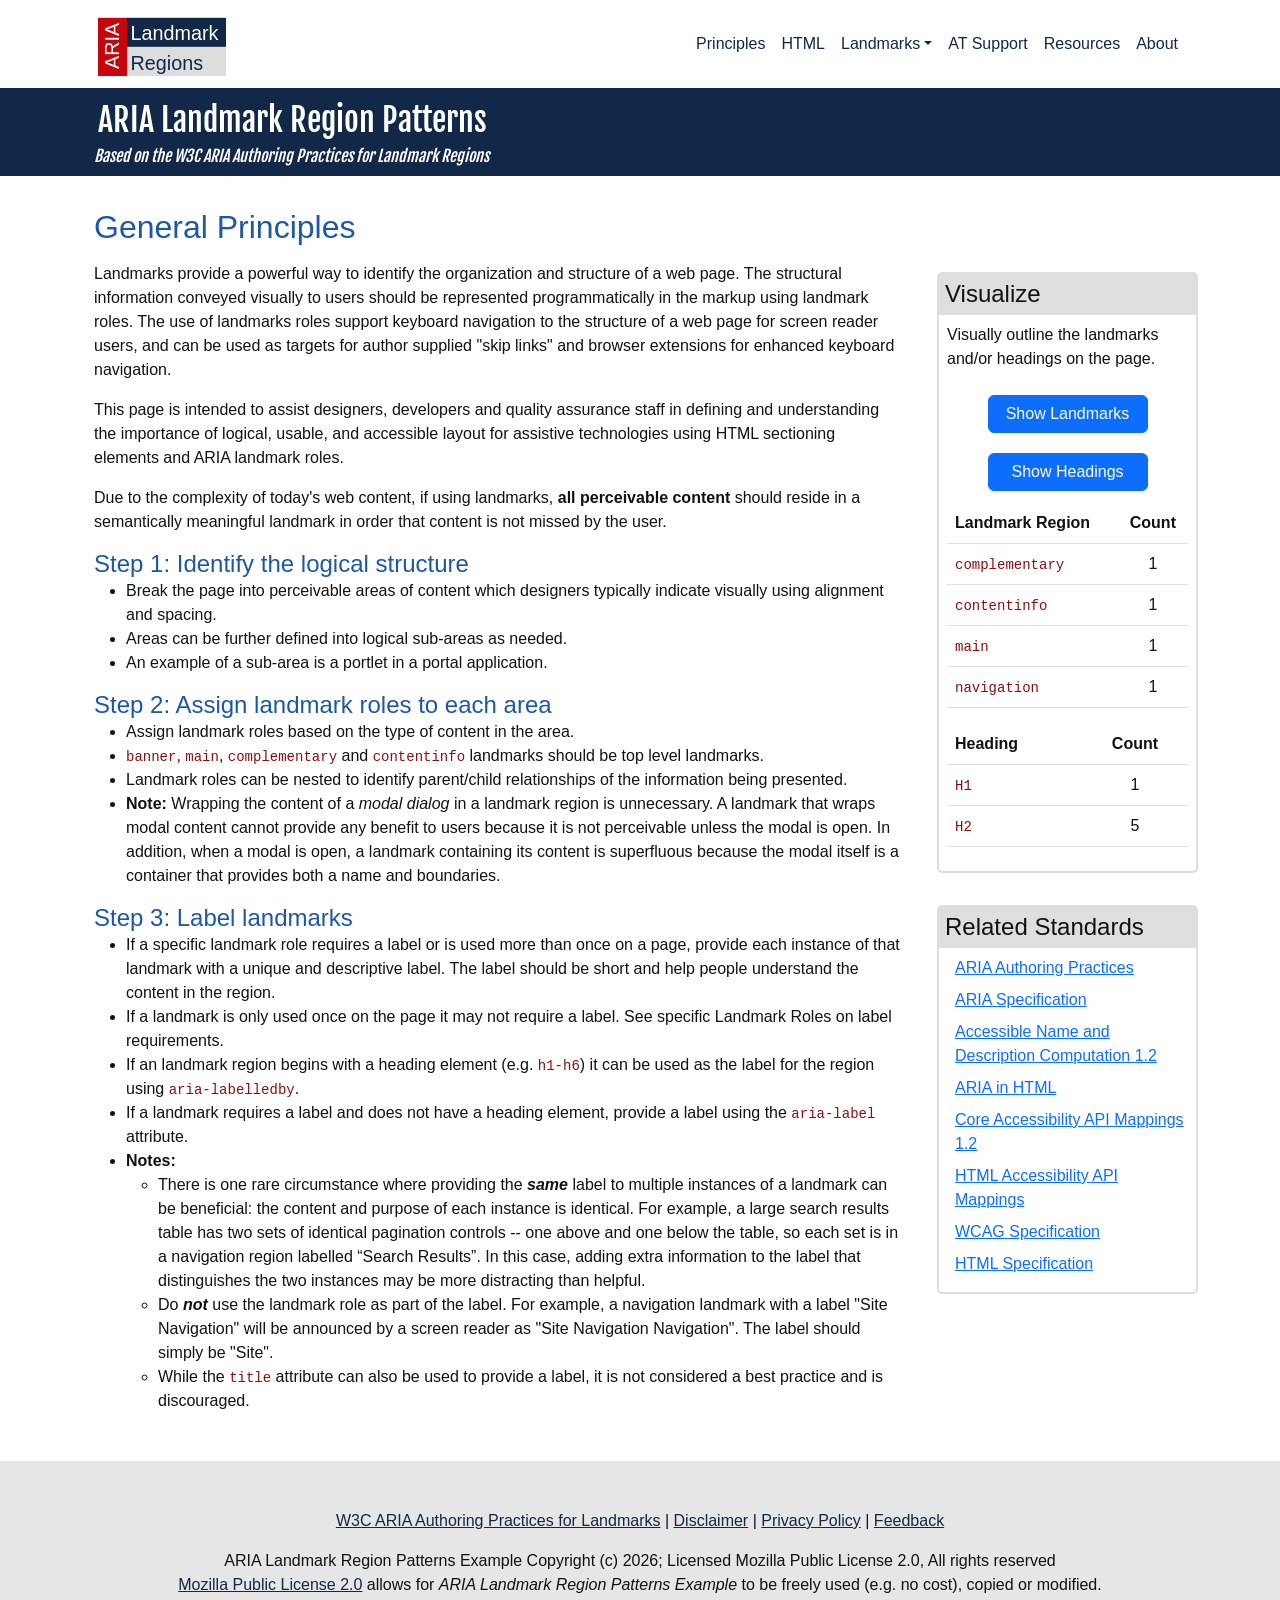
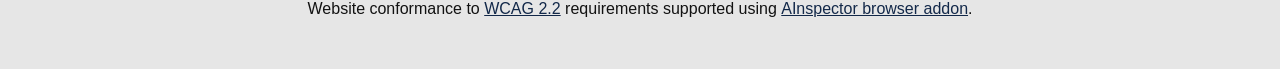
==== commit cad79df2: "edit" ====
--- a/docs/index.html
+++ b/docs/index.html
@@ -185,7 +185,7 @@
                 If a landmark requires a label and does not have a heading element, provide a label using the <code>aria-label</code> attribute.
               </li>
               <li>
-                <span class="note">Labeling Notes:</span>
+                <span class="note">Notes:</span>
                 <ul>
                   <li>
                     There is one rare circumstance where providing the <strong><em>same</em></strong> label to multiple instances of a landmark can be beneficial: the content and purpose of each instance is identical.
